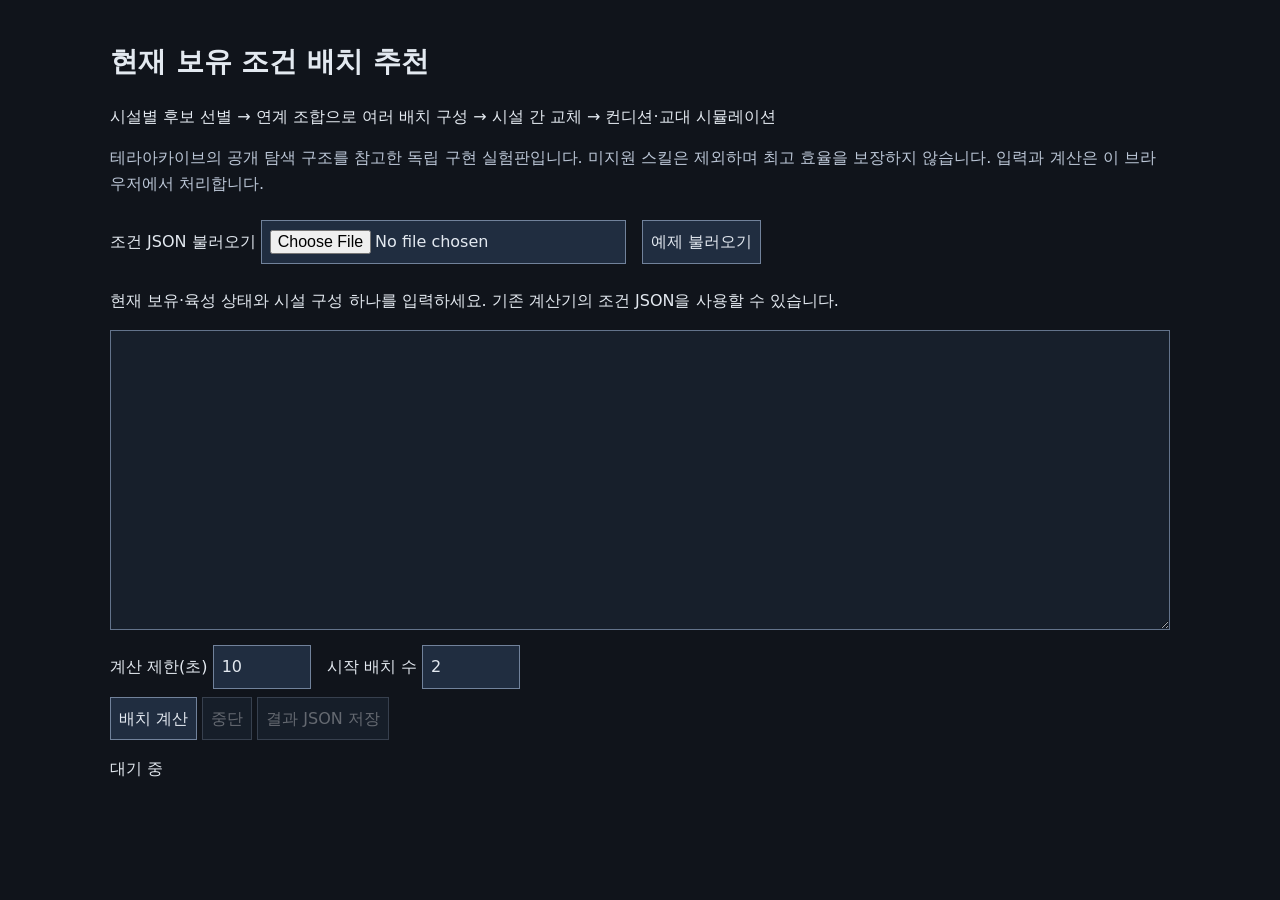
==== tools/base-enumerator/heuristic.html @ 27d0312c "Add bounded current-roster search inspired by Terra Archive Independently implement facility shortli" ====
<!doctype html>
<html lang="ko"><meta charset="utf-8"><meta name="viewport" content="width=device-width,initial-scale=1">
<title>현재 보유 조건 배치 추천 · 계산 실험판</title>
<style>body{background:#10141b;color:#e3e9f0;font:16px/1.6 system-ui,sans-serif;max-width:1060px;margin:40px auto;padding:0 20px}h1{font-size:28px}textarea{box-sizing:border-box;width:100%;height:300px;background:#171f2b;color:inherit;border:1px solid #63738b;padding:16px;font:14px/1.5 monospace}button,input{font:inherit;padding:8px;background:#202d40;color:inherit;border:1px solid #71829b}button:disabled{opacity:.4}label{display:inline-block;margin:8px 16px 8px 0}input[type=number]{width:80px}pre{white-space:pre-wrap;overflow-wrap:anywhere;background:#17202b;padding:18px}summary{cursor:pointer}table{border-collapse:collapse;width:100%}th,td{text-align:left;padding:8px;border-bottom:1px solid #36465d}.note{color:#bbc6d6}.error{color:#ffaaa3}</style>
<main><h1>현재 보유 조건 배치 추천</h1>
<p>시설별 후보 선별 → 연계 조합으로 여러 배치 구성 → 시설 간 교체 → 컨디션·교대 시뮬레이션</p>
<p class="note">테라아카이브의 공개 탐색 구조를 참고한 독립 구현 실험판입니다. 미지원 스킬은 제외하며 최고 효율을 보장하지 않습니다. 입력과 계산은 이 브라우저에서 처리합니다.</p>
<label>조건 JSON 불러오기 <input id="file" type="file" accept=".json,application/json"></label><button id="demo">예제 불러오기</button>
<p>현재 보유·육성 상태와 시설 구성 하나를 입력하세요. 기존 계산기의 조건 JSON을 사용할 수 있습니다.</p>
<textarea id="input" aria-label="현재 보유 조건 JSON" spellcheck="false"></textarea>
<div><label>계산 제한(초) <input id="seconds" type="number" value="10" min="1" max="300"></label><label>시작 배치 수 <input id="starts" type="number" value="2" min="1" max="16"></label></div>
<button id="run">배치 계산</button> <button id="stop" disabled>중단</button> <button id="save" disabled>결과 JSON 저장</button>
<p id="status" role="status">대기 중</p><section id="result"></section></main>
<script type="module" src="./heuristic-app.mjs"></script></html>
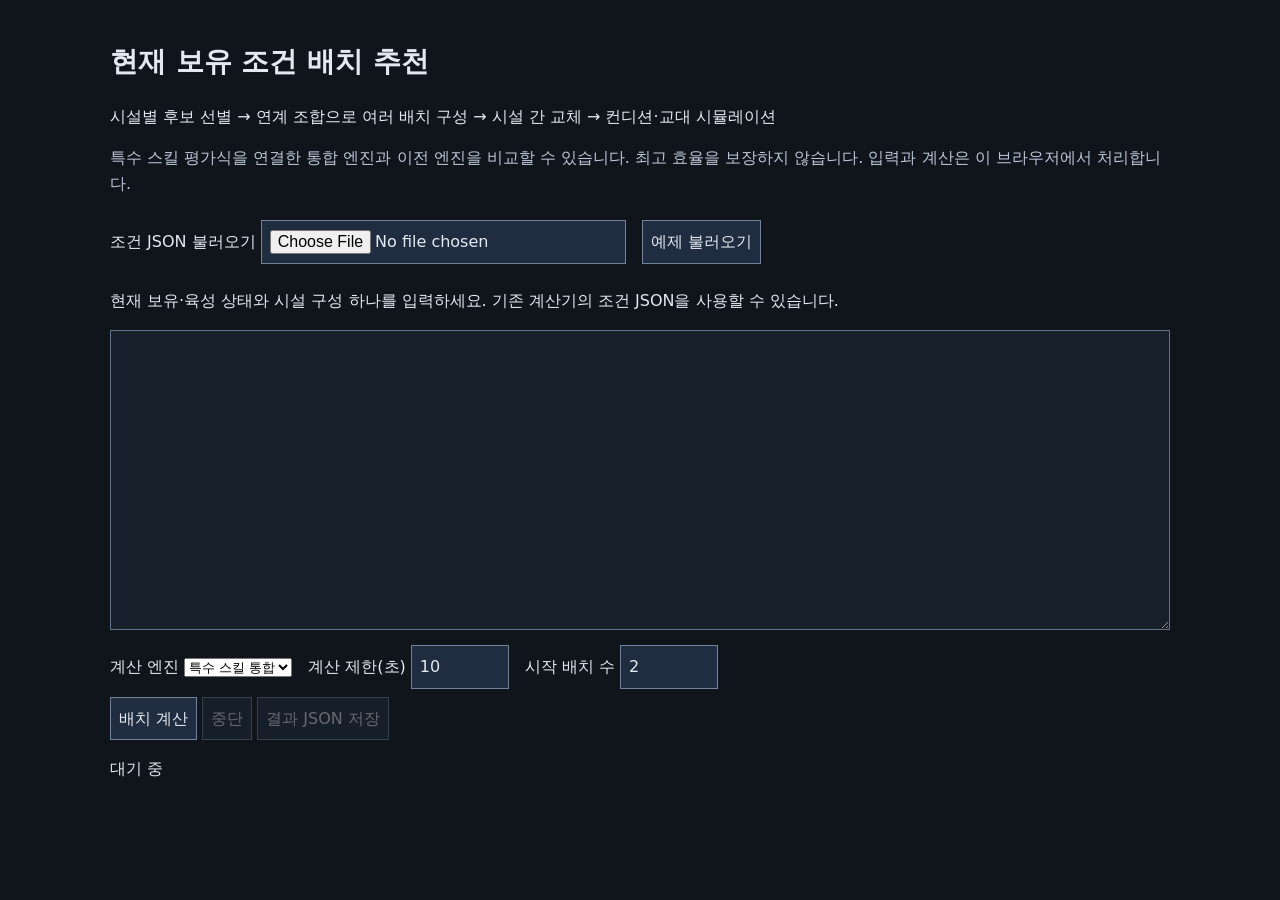
==== commit 168b36b9: "Integrate Terra v27 skills with shift simulation (experimental) Connect uploaded 432-operator engine" ====
--- a/tools/base-enumerator/heuristic.html
+++ b/tools/base-enumerator/heuristic.html
@@ -4,11 +4,11 @@
 <style>body{background:#10141b;color:#e3e9f0;font:16px/1.6 system-ui,sans-serif;max-width:1060px;margin:40px auto;padding:0 20px}h1{font-size:28px}textarea{box-sizing:border-box;width:100%;height:300px;background:#171f2b;color:inherit;border:1px solid #63738b;padding:16px;font:14px/1.5 monospace}button,input{font:inherit;padding:8px;background:#202d40;color:inherit;border:1px solid #71829b}button:disabled{opacity:.4}label{display:inline-block;margin:8px 16px 8px 0}input[type=number]{width:80px}pre{white-space:pre-wrap;overflow-wrap:anywhere;background:#17202b;padding:18px}summary{cursor:pointer}table{border-collapse:collapse;width:100%}th,td{text-align:left;padding:8px;border-bottom:1px solid #36465d}.note{color:#bbc6d6}.error{color:#ffaaa3}</style>
 <main><h1>현재 보유 조건 배치 추천</h1>
 <p>시설별 후보 선별 → 연계 조합으로 여러 배치 구성 → 시설 간 교체 → 컨디션·교대 시뮬레이션</p>
-<p class="note">테라아카이브의 공개 탐색 구조를 참고한 독립 구현 실험판입니다. 미지원 스킬은 제외하며 최고 효율을 보장하지 않습니다. 입력과 계산은 이 브라우저에서 처리합니다.</p>
+<p class="note">특수 스킬 평가식을 연결한 통합 엔진과 이전 엔진을 비교할 수 있습니다. 최고 효율을 보장하지 않습니다. 입력과 계산은 이 브라우저에서 처리합니다.</p>
 <label>조건 JSON 불러오기 <input id="file" type="file" accept=".json,application/json"></label><button id="demo">예제 불러오기</button>
 <p>현재 보유·육성 상태와 시설 구성 하나를 입력하세요. 기존 계산기의 조건 JSON을 사용할 수 있습니다.</p>
 <textarea id="input" aria-label="현재 보유 조건 JSON" spellcheck="false"></textarea>
-<div><label>계산 제한(초) <input id="seconds" type="number" value="10" min="1" max="300"></label><label>시작 배치 수 <input id="starts" type="number" value="2" min="1" max="16"></label></div>
+<div><label>계산 엔진 <select id="engine"><option value="terra">특수 스킬 통합</option><option value="legacy">이전 엔진 비교</option></select></label><label>계산 제한(초) <input id="seconds" type="number" value="10" min="1" max="300"></label><label>시작 배치 수 <input id="starts" type="number" value="2" min="1" max="16"></label></div>
 <button id="run">배치 계산</button> <button id="stop" disabled>중단</button> <button id="save" disabled>결과 JSON 저장</button>
 <p id="status" role="status">대기 중</p><section id="result"></section></main>
 <script type="module" src="./heuristic-app.mjs"></script></html>
